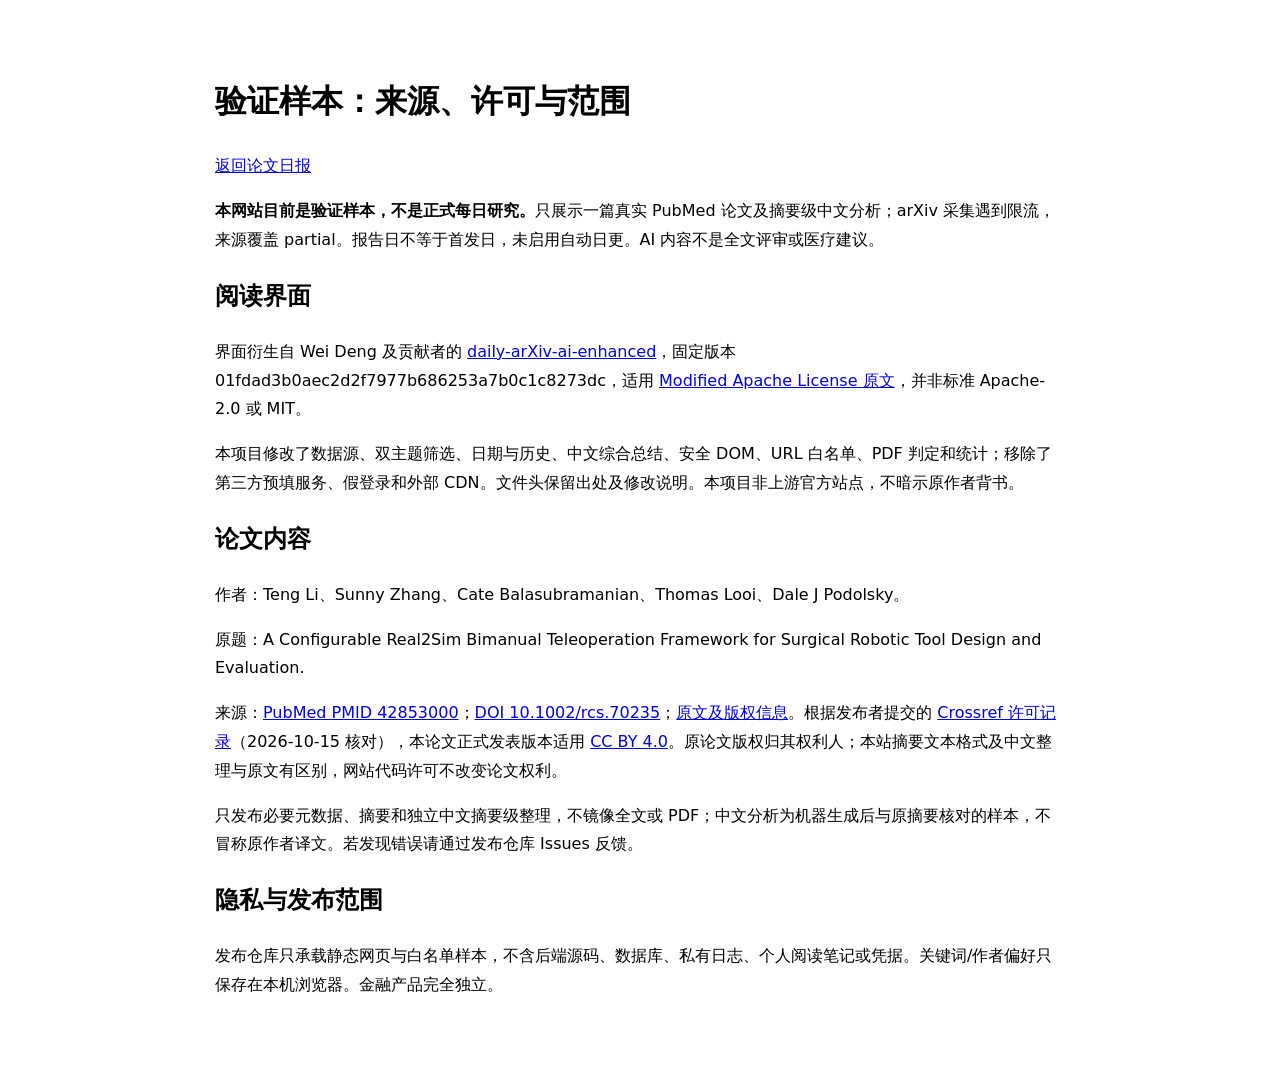
==== NOTICE.html @ 22c098d5 "Publish clearly labeled literature validation sample" ====
<!doctype html>
<html lang="zh-CN"><head><meta charset="utf-8"><meta name="viewport" content="width=device-width,initial-scale=1"><title>来源与许可 — ResearcherPapers</title><link rel="stylesheet" href="css/pd-adapt.css"></head>
<body><main style="max-width:850px;margin:32px auto;padding:20px;font-family:system-ui,sans-serif;line-height:1.8">
<h1>验证样本：来源、许可与范围</h1>
<p><a href="index.html">返回论文日报</a></p>
<p><strong>本网站目前是验证样本，不是正式每日研究。</strong>只展示一篇真实 PubMed 论文及摘要级中文分析；arXiv 采集遇到限流，来源覆盖 partial。报告日不等于首发日，未启用自动日更。AI 内容不是全文评审或医疗建议。</p>
<h2>阅读界面</h2>
<p>界面衍生自 Wei Deng 及贡献者的 <a href="https://github.com/dw-dengwei/daily-arXiv-ai-enhanced" rel="noopener noreferrer" target="_blank">daily-arXiv-ai-enhanced</a>，固定版本 01fdad3b0aec2d2f7977b686253a7b0c1c8273dc，适用 <a href="docs/licenses/daily-arxiv-LICENSE">Modified Apache License 原文</a>，并非标准 Apache-2.0 或 MIT。</p>
<p>本项目修改了数据源、双主题筛选、日期与历史、中文综合总结、安全 DOM、URL 白名单、PDF 判定和统计；移除了第三方预填服务、假登录和外部 CDN。文件头保留出处及修改说明。本项目非上游官方站点，不暗示原作者背书。</p>
<h2>论文内容</h2>
<p>作者：Teng Li、Sunny Zhang、Cate Balasubramanian、Thomas Looi、Dale J Podolsky。</p>
<p>原题：A Configurable Real2Sim Bimanual Teleoperation Framework for Surgical Robotic Tool Design and Evaluation.</p>
<p>来源：<a href="https://pubmed.ncbi.nlm.nih.gov/42853000/" rel="noopener noreferrer" target="_blank">PubMed PMID 42853000</a>；<a href="https://doi.org/10.1002/rcs.70235" rel="noopener noreferrer" target="_blank">DOI 10.1002/rcs.70235</a>；<a href="https://pmc.ncbi.nlm.nih.gov/articles/PMC13651707/" rel="noopener noreferrer" target="_blank">原文及版权信息</a>。根据发布者提交的 <a href="https://api.crossref.org/works/10.1002/rcs.70235" rel="noopener noreferrer" target="_blank">Crossref 许可记录</a>（2026-10-15 核对），本论文正式发表版本适用 <a href="https://creativecommons.org/licenses/by/4.0/" rel="noopener noreferrer" target="_blank">CC BY 4.0</a>。原论文版权归其权利人；本站摘要文本格式及中文整理与原文有区别，网站代码许可不改变论文权利。</p>
<p>只发布必要元数据、摘要和独立中文摘要级整理，不镜像全文或 PDF；中文分析为机器生成后与原摘要核对的样本，不冒称原作者译文。若发现错误请通过发布仓库 Issues 反馈。</p>
<h2>隐私与发布范围</h2>
<p>发布仓库只承载静态网页与白名单样本，不含后端源码、数据库、私有日志、个人阅读笔记或凭据。关键词/作者偏好只保存在本机浏览器。金融产品完全独立。</p>
</main></body></html>
---- css/pd-adapt.css ----
/*
 * ResearcherPapers 适配样式：主题标签、日期精度、日报面板、原生日期选择、安全提示。
 *
 * 来源与变更声明 / Provenance notice:
 *   新建文件，不含上游代码。上游 daily-arXiv-ai-enhanced
 *   （main 01fdad3b0aec2d2f7977b686253a7b0c1c8273dc，Modified Apache License，
 *   参考 .upstream/daily-arxiv/css，许可证副本见 docs/licenses/daily-arxiv-LICENSE）
 *   的 styles.css / settings.css / statistic.css 继续承担原有版式；
 *   本文件只补充本项目新增元素的样式（主题标签、日期精度、日报面板、
 *   原生日期输入、安全提示、runtime 错误条），不改动上游既有类名语义。
 *   引用的上游视觉变量（--primary-color 等）来自 styles.css。
 */

/* ---------- 首发验证样本（非正式每日研究） ---------- */
.validation-banner {
    margin: 16px 24px 0;
    padding: 16px 20px;
    border: 2px solid #d97706;
    border-radius: 10px;
    background: #fff7ed;
    color: #78350f;
    line-height: 1.7;
    overflow-wrap: anywhere;
}
.validation-banner strong { font-size: 1.05rem; }
.validation-banner p { margin: 6px 0; }
.validation-banner a { color: #92400e; text-decoration: underline; }
@media (max-width: 420px) {
    .validation-banner { margin: 12px 10px 0; padding: 12px; }
}

/* ---------- 安全提示 ---------- */
.safety-notice {
    max-width: var(--max-width, 1400px);
    margin: 12px auto 0;
    padding: 0 20px;
}

.notice-item {
    background: rgba(59, 130, 246, 0.08);
    border: 1px solid rgba(59, 130, 246, 0.35);
    border-radius: var(--radius-sm, 6px);
    padding: 8px 12px;
    margin-bottom: 8px;
    font-size: 0.86rem;
    color: var(--text-secondary, #4b5563);
}

.notice-item summary {
    cursor: pointer;
    font-weight: 600;
    color: var(--text-primary, #111827);
}

.notice-item p {
    margin: 8px 0 0;
    line-height: 1.6;
}

.runtime-error {
    position: fixed;
    bottom: 10px;
    left: 10px;
    max-width: 80%;
    background: rgba(255, 0, 0, 0.85);
    color: #fff;
    padding: 10px 14px;
    border-radius: 6px;
    z-index: 10000;
    font-size: 0.85rem;
}

.noscript-notice {
    max-width: 1400px;
    margin: 12px auto;
    padding: 10px 20px;
    color: #b45309;
}

/* ---------- 主题标签与来源标签 ---------- */
.paper-card-tag-row {
    display: flex;
    flex-wrap: wrap;
    gap: 6px;
    margin: 6px 0;
}

.topic-tag {
    display: inline-flex;
    align-items: center;
    padding: 1px 8px;
    border-radius: 10px;
    font-size: 0.72rem;
    border: 1px solid transparent;
    white-space: nowrap;
}

.topic-embodied {
    background: rgba(16, 185, 129, 0.12);
    border-color: rgba(16, 185, 129, 0.45);
    color: #047857;
}

.topic-surgical {
    background: rgba(139, 92, 246, 0.12);
    border-color: rgba(139, 92, 246, 0.45);
    color: #6d28d9;
}

.topic-unknown {
    background: rgba(107, 114, 128, 0.12);
    border-color: rgba(107, 114, 128, 0.4);
    color: #4b5563;
}

.topic-both-hint {
    background: rgba(2, 132, 199, 0.12);
    border-color: rgba(2, 132, 199, 0.45);
    color: #0369a1;
}

.source-tag {
    display: inline-flex;
    align-items: center;
    padding: 1px 8px;
    border-radius: 10px;
    font-size: 0.72rem;
    background: rgba(31, 41, 55, 0.08);
    border: 1px solid rgba(31, 41, 55, 0.25);
    color: #1f2937;
}

.topic-group-heading {
    display: flex;
    align-items: center;
    gap: 8px;
    width: 100%;
    margin: 18px 0 6px;
    padding-bottom: 6px;
    border-bottom: 1px solid var(--border-color, #e5e7eb);
    font-weight: 700;
    font-size: 1.05rem;
}

.topic-group-title {
    color: var(--text-primary, #111827);
}

/* ---------- 日期精度 ---------- */
.date-precision,
.date-extra,
.date-unknown,
.authors-unknown {
    font-size: 0.72rem;
    color: var(--text-secondary, #6b7280);
    margin-left: 4px;
}

.date-discovered {
    border-bottom: 1px dotted currentColor;
    cursor: help;
}

/* ---------- 卡片补充 ---------- */
.paper-card-ai-note {
    font-size: 0.72rem;
    color: var(--text-secondary, #6b7280);
    margin: 4px 0 0;
    font-style: italic;
}

.author-count-hint {
    font-size: 0.72rem;
    color: var(--text-secondary, #6b7280);
    margin-left: 4px;
}

/* ---------- 模态框补充 ---------- */
.paper-meta {
    margin-bottom: 12px;
}

.paper-meta-row {
    margin: 4px 0;
    line-height: 1.6;
}

.paper-meta-row strong {
    color: var(--text-primary, #111827);
}

.modal-topics {
    display: inline-flex;
    gap: 6px;
    flex-wrap: wrap;
}

.paper-ai-section {
    margin: 14px 0;
    padding: 12px;
    border: 1px dashed rgba(180, 83, 9, 0.5);
    border-radius: var(--radius-sm, 6px);
    background: rgba(245, 158, 11, 0.06);
}

.paper-ai-title {
    margin: 0 0 4px;
    font-size: 1rem;
    color: #b45309;
}

.paper-ai-basis {
    margin: 0 0 10px;
    font-size: 0.78rem;
    color: #92400e;
}

.paper-ai-missing {
    margin: 0;
    color: var(--text-secondary, #6b7280);
}

.paper-abstract-section {
    margin: 14px 0;
}

.pdf-unavailable {
    color: var(--text-secondary, #6b7280);
    font-size: 0.85rem;
    padding: 8px 0;
}

.paper-index-badge {
    display: inline-block;
    min-width: 24px;
    margin-right: 8px;
    padding: 0 6px;
    border-radius: 10px;
    background: var(--primary-color, #a42c25);
    color: #fff;
    font-size: 0.8rem;
    text-align: center;
}

.digest-cited-badge {
    display: inline-block;
    padding: 1px 8px;
    border-radius: 10px;
    background: rgba(2, 132, 199, 0.12);
    border: 1px solid rgba(2, 132, 199, 0.45);
    color: #0369a1;
    font-size: 0.72rem;
}

.copy-link-label {
    font-size: 0.78rem;
}

.copy-toast {
    position: fixed;
    right: 20px;
    bottom: 20px;
    background: #111827;
    color: #fff;
    padding: 10px 16px;
    border-radius: 6px;
    z-index: 1000;
    font-size: 0.85rem;
}

/* ---------- 日报面板 ---------- */
.digest-panel {
    max-width: var(--max-width, 1400px);
    margin: 16px auto 8px;
    padding: 16px 20px;
    border: 1px solid var(--border-color, #e5e7eb);
    border-radius: var(--radius-md, 8px);
    background: var(--bg-secondary, #fafafa);
}

.digest-heading {
    margin: 0 0 10px;
    font-size: 1.1rem;
}

.digest-status-row,
.digest-coverage-row {
    display: flex;
    flex-wrap: wrap;
    gap: 12px;
    margin-bottom: 8px;
    font-size: 0.82rem;
    color: var(--text-secondary, #4b5563);
}

.digest-status,
.coverage-status {
    font-weight: 600;
}

.digest-status-partial,
.coverage-partial,
.digest-gap,
.range-day-gap {
    color: #b45309;
}

.coverage-complete,
.digest-status-completed {
    color: #047857;
}

.coverage-source {
    padding: 0 8px;
    border-left: 1px solid var(--border-color, #e5e7eb);
}

.digest-notice,
.digest-note,
.coverage-scope-note,
.digest-unreferenced,
.range-total {
    font-size: 0.82rem;
    color: var(--text-secondary, #4b5563);
    margin: 6px 0;
}

.digest-gap-list {
    margin: 6px 0 10px;
    padding-left: 20px;
    font-size: 0.82rem;
    color: var(--text-secondary, #4b5563);
}

.digest-section {
    margin: 12px 0;
    padding: 10px 12px;
    background: var(--bg-primary, #fff);
    border: 1px solid var(--border-color, #e5e7eb);
    border-radius: var(--radius-sm, 6px);
}

.digest-section-heading {
    display: flex;
    align-items: center;
    gap: 8px;
    margin: 0 0 6px;
    font-size: 0.95rem;
}

.digest-text {
    margin: 0 0 8px;
    line-height: 1.7;
    white-space: pre-wrap;
}

.digest-cites {
    display: flex;
    flex-wrap: wrap;
    align-items: center;
    gap: 6px;
    font-size: 0.75rem;
}

.cite-chip {
    border: 1px solid rgba(2, 132, 199, 0.45);
    background: rgba(2, 132, 199, 0.1);
    color: #0369a1;
    border-radius: 10px;
    padding: 1px 8px;
    cursor: pointer;
    font-size: 0.72rem;
}

.cite-missing {
    border-color: rgba(180, 83, 9, 0.6);
    background: rgba(180, 83, 9, 0.12);
    color: #b45309;
}

.range-day-list {
    list-style: none;
    padding: 0;
    margin: 0;
    font-size: 0.82rem;
}

.range-day-item {
    display: flex;
    flex-wrap: wrap;
    gap: 12px;
    padding: 6px 4px;
    border-bottom: 1px dashed var(--border-color, #e5e7eb);
    cursor: pointer;
}

.range-day-date {
    font-weight: 600;
}

/* ---------- 原生日期选择（替代 flatpickr CDN） ---------- */
/*
 * 上游遗留规则 `.flatpickr-container input { display: none }`（styles.css:989）
 * 会隐藏容器内所有 input。上游隐藏的是 flatpickr 的隐藏输入框，本项目改用原生
 * date input 后，单日与区间输入都落在同一容器里，因此必须显式恢复显示，
 * 否则 toggle 到区间模式后 #dateRangeStart/#dateRangeEnd 仍不可见（真实浏览器已复现）。
 */
.flatpickr-container input.native-date-input,
.flatpickr-container #datepicker input {
    display: block;
}

.native-datepicker {
    display: flex;
    flex-direction: column;
    gap: 10px;
    align-items: center;
}

.native-date-input {
    width: 100%;
    max-width: 260px;
    padding: 8px 10px;
    border: 1px solid var(--border-color, #d1d5db);
    border-radius: var(--radius-sm, 6px);
    font-size: 0.9rem;
    background: var(--bg-primary, #fff);
    color: var(--text-primary, #111827);
}

.native-range-inputs {
    display: flex;
    flex-wrap: wrap;
    gap: 8px;
    justify-content: center;
}

.native-range-inputs .native-date-input {
    display: block;
}

.date-empty {
    color: var(--text-secondary, #6b7280);
    font-size: 0.85rem;
}

/* ---------- 统计页补充（零依赖 SVG） ---------- */
.stat-chart-wrapper {
    width: 100%;
    overflow-x: auto;
}

.stat-svg {
    width: 100%;
    height: auto;
    min-width: 480px;
}

.stat-svg .axis-line {
    stroke: #9ca3af;
    stroke-width: 1;
}

.stat-svg .axis-label {
    fill: #6b7280;
    font-size: 11px;
}

.stat-svg .series-line {
    fill: none;
    stroke-width: 2;
}

.cloud-word {
    cursor: pointer;
}

.cloud-word text {
    fill: #374151;
}

/* ---------- 页脚归属说明 ---------- */
.footer-attribution,
.footer-notes {
    font-size: 0.78rem;
    color: var(--text-secondary, #6b7280);
    margin: 4px 0 0;
}

.footer-attribution a {
    color: var(--primary-color, #a42c25);
}

/* ---------- 加载状态（上游类名，确保无 CDN 时仍可见） ---------- */
.loading-container {
    display: flex;
    flex-direction: column;
    align-items: center;
    justify-content: center;
    gap: 10px;
    padding: 40px 20px;
    color: var(--text-secondary, #6b7280);
}

.loading-spinner {
    width: 32px;
    height: 32px;
    border: 3px solid rgba(0, 0, 0, 0.12);
    border-top-color: var(--primary-color, #a42c25);
    border-radius: 50%;
    animation: pd-spin 0.9s linear infinite;
}

@keyframes pd-spin {
    to { transform: rotate(360deg); }
}

/* ---------- 统计页补充 ---------- */
.stat-gap-note {
    font-size: 0.8rem;
    color: #b45309;
    margin: 6px 0;
}

.paper-count-list {
    margin: 8px 0;
    padding-left: 20px;
    font-size: 0.82rem;
    color: var(--text-secondary, #4b5563);
}

.paper-count-list li {
    cursor: pointer;
}

.paper-count-list li:hover {
    color: var(--primary-color, #a42c25);
}


/* ---------- research_scope 与同日修订 ---------- */
.scope-panel {
    margin: 10px 0;
    padding: 10px 12px;
    border: 1px dashed var(--border-color, #d1d5db);
    border-radius: var(--radius-sm, 6px);
    background: rgba(15, 118, 110, 0.05);
}

.scope-title {
    margin: 0 0 6px;
    font-size: 0.92rem;
    color: #0f766e;
}

.scope-facts {
    display: flex;
    flex-wrap: wrap;
    gap: 12px;
    font-size: 0.8rem;
    color: var(--text-secondary, #4b5563);
}

.scope-fact {
    white-space: nowrap;
}

.scope-missing,
.scope-hint {
    margin: 4px 0 0;
    font-size: 0.8rem;
    color: #b45309;
}

.revision-row {
    font-size: 0.8rem;
    color: var(--text-secondary, #4b5563);
    margin: 6px 0;
}

.revision-label {
    font-weight: 600;
}

.revision-note {
    color: var(--text-secondary, #6b7280);
}

/* 未知分类标签（categories 缺失时显示未知，不伪造来源分类） */
.category-tag-unknown,
.category-unknown {
    background: rgba(107, 114, 128, 0.12);
    border: 1px dashed rgba(107, 114, 128, 0.5);
    color: #4b5563;
    font-size: 0.72rem;
    padding: 1px 8px;
    border-radius: 10px;
    display: inline-block;
}

/* ---------- 进入方式标签（补录候选 / 检索窗匹配） ---------- */
.discovery-tag {
    display: inline-flex;
    align-items: center;
    padding: 1px 8px;
    border-radius: 10px;
    font-size: 0.72rem;
    white-space: nowrap;
    cursor: help;
}

.discovery-backfill {
    background: rgba(217, 119, 6, 0.14);
    border: 1px dashed rgba(217, 119, 6, 0.65);
    color: #b45309;
    font-weight: 600;
}

.discovery-window_match {
    background: rgba(107, 114, 128, 0.1);
    border: 1px solid rgba(107, 114, 128, 0.35);
    color: #4b5563;
}

.discovery-hint {
    font-size: 0.78rem;
    color: var(--text-secondary, #6b7280);
}

/* ==================================================================
 * 窄屏（手机）适配：只做必要响应式，桌面布局不变。
 * 目标：390px / 320px 视口下 body 不出现横向溢出（scrollWidth <= 视口宽），
 *       页头品牌与控件分两行或收缩，日期不折行，主题导航仍可横向滚动使用。
 * ================================================================== */
html,
body {
    max-width: 100%;
}

/* 兜底：任何未预料的超宽装饰元素都不再顶出横向滚动条。
   使用 clip（不是 hidden），因此不创建滚动容器、不影响 sticky 页头。 */
html {
    overflow-x: clip;
}

/* 长串（时间戳、DOI、URL、连续英文标题）必须能在窄屏换行，否则会顶宽容器 */
.digest-generated,
.coverage-source,
.paper-meta-row,
.paper-card-title,
.paper-card-summary,
.original-abstract,
.digest-text,
.scope-fact,
.revision-row {
    overflow-wrap: anywhere;
    word-break: break-word;
}

@media (max-width: 768px) {
    /* 页头：品牌一行、控件一行，取消固定居中定位，消除互相挤占 */
    .header-content {
        flex-wrap: wrap;
        row-gap: 8px;
        align-items: center;
    }

    .header-center {
        order: 1;
        flex: 1 1 100%;
        min-width: 0;
        margin-bottom: 0;
    }

    .header-controls {
        order: 2;
        flex: 1 1 100%;
        min-width: 0;
        justify-content: flex-end;
        gap: 12px;
    }

    .site-logo {
        max-width: 100%;
        min-width: 0;
    }

    .logo-image {
        height: 30px;
        flex-shrink: 0;
    }

    .site-title {
        font-size: 15px;
        line-height: 1.3;
        min-width: 0;
        overflow: hidden;
        text-overflow: ellipsis;
        white-space: nowrap;
    }

    /* 日期与图标不得折行，也不得撑破容器 */
    .date-display {
        white-space: nowrap;
        min-width: 0;
    }

    .date-display #currentDate {
        overflow: hidden;
        text-overflow: ellipsis;
        max-width: 40vw;
    }

    .date-selector {
        min-width: 0;
    }

    /* 主题/筛选导航：整行占满并保持可横向滚动（第三项可滚到） */
    .category-label-container,
    .filter-label-container {
        max-width: 100%;
        padding-left: 12px;
        padding-right: 12px;
        min-width: 0;
    }

    .category-nav-label,
    .filter-nav-label {
        min-width: auto;
        flex-shrink: 0;
        font-size: 12px;
        margin-right: 6px;
    }

    .category-scroll,
    .filter-scroll {
        min-width: 0;
        overflow-x: auto;
        -webkit-overflow-scrolling: touch;
        scrollbar-width: thin;
    }
}

@media (max-width: 420px) {
    /*
     * 320px 视口的真实缺陷：.paper-container 是
     * grid-template-columns: repeat(auto-fill, minmax(350px, 1fr))（styles.css:599），
     * 350px 的最小列宽无法被容器压缩，卡片被强制 350px 宽 → scrollWidth 360。
     * 用 minmax(0, 1fr) + 子项 min-width:0 让列宽随容器收缩，而不是靠 overflow 裁剪掩盖。
     */
    .paper-container {
        grid-template-columns: minmax(0, 1fr);
        gap: 16px;
    }

    .paper-container > * {
        min-width: 0;
    }

    .paper-card {
        min-width: 0;
        padding: 12px 14px;
    }

    .paper-card-title,
    .paper-card-authors,
    .paper-card-summary,
    .category-tag,
    .topic-tag,
    .source-tag,
    .discovery-tag {
        min-width: 0;
        max-width: 100%;
    }

    .category-tag,
    .topic-tag,
    .source-tag,
    .discovery-tag {
        white-space: normal;
    }

    .header-content {
        padding: 10px 12px;
    }

    .header-controls {
        gap: 8px;
    }

    .icon-button {
        width: 36px;
        height: 36px;
    }

    .logo-image {
        height: 26px;
    }

    .site-title {
        font-size: 14px;
    }

    .date-display #currentDate {
        max-width: 34vw;
        font-size: 13px;
    }

    .category-nav-label,
    .filter-nav-label {
        font-size: 11px;
    }

    .safety-notice,
    .digest-panel {
        padding-left: 12px;
        padding-right: 12px;
    }

    .notice-item {
        padding: 8px 10px;
    }

    .scope-facts {
        gap: 8px;
    }

    .scope-fact {
        white-space: normal;
    }

    .native-date-input {
        max-width: 100%;
    }

    .digest-status-row,
    .digest-coverage-row {
        gap: 8px;
    }
}

/* 窄屏下统计图保持可横向滚动，不把页面顶宽 */
@media (max-width: 768px) {
    .stat-chart-wrapper {
        max-width: 100%;
        overflow-x: auto;
        -webkit-overflow-scrolling: touch;
    }
}

/* 缺口两个维度的标题与条目样式 */
.digest-gap-heading {
    margin: 10px 0 4px;
    font-size: 0.86rem;
    color: var(--text-primary, #111827);
}

.gap-item.gap-source,
.gap-item.gap-data {
    color: #b45309;
}

/* 区间视图：缺失日期缺口（显式列出，不补 0） */
.range-missing {
    margin: 10px 0;
    padding: 10px 12px;
    border: 1px dashed rgba(217, 119, 6, 0.55);
    border-radius: var(--radius-sm, 6px);
    background: rgba(245, 158, 11, 0.06);
}

.range-missing-title {
    margin: 0 0 6px;
    font-size: 0.84rem;
    color: #b45309;
    font-weight: 600;
}

.range-missing-list {
    margin: 0;
    padding-left: 20px;
    font-size: 0.82rem;
    color: #b45309;
}

.range-missing-none {
    font-size: 0.82rem;
    color: #047857;
    margin: 8px 0 0;
}
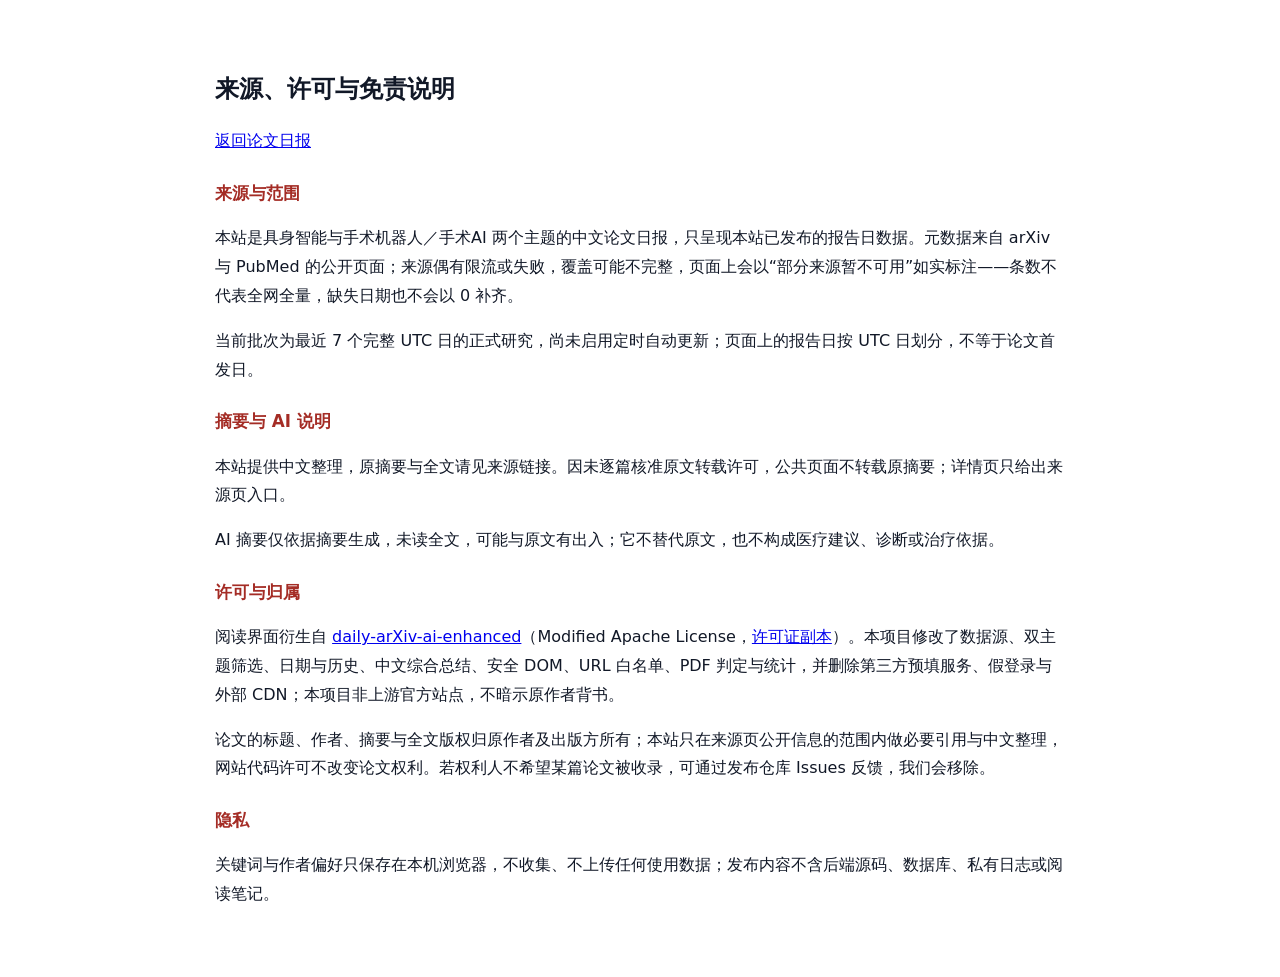
==== commit 8cba7109: "Publish seven-day literature research and simplify reading interface" ====
--- a/NOTICE.html
+++ b/NOTICE.html
@@ -1,17 +1,42 @@
 <!doctype html>
-<html lang="zh-CN"><head><meta charset="utf-8"><meta name="viewport" content="width=device-width,initial-scale=1"><title>来源与许可 — ResearcherPapers</title><link rel="stylesheet" href="css/pd-adapt.css"></head>
-<body><main style="max-width:850px;margin:32px auto;padding:20px;font-family:system-ui,sans-serif;line-height:1.8">
-<h1>验证样本：来源、许可与范围</h1>
+<!--
+  ResearcherPapers 来源、许可与免责说明页（新建文件，不含上游代码）。
+
+  来源与变更声明 / Provenance notice:
+    阅读界面衍生自 Wei Deng 及贡献者的 daily-arXiv-ai-enhanced
+    （main 01fdad3b0aec2d2f7977b686253a7b0c1c8273dc，Modified Apache License；
+     许可证副本见 docs/licenses/daily-arxiv-LICENSE）；上游版权归其原作者，
+    本项目不重新许可、不改标 MIT。
+    2026-10 精简：不再声明“1 篇验证样本”，改为正式多日报告的来源/许可/摘要依据
+    与无临床建议说明；不假称全网全量，也不假称已启用自动日更。
+-->
+<html lang="zh-CN">
+<head>
+<meta charset="utf-8">
+<meta name="viewport" content="width=device-width,initial-scale=1">
+<title>来源、许可与免责说明 — ResearcherPapers</title>
+<link rel="icon" type="image/png" href="assets/logo2-removebg-preview.png">
+<link rel="stylesheet" href="css/pd-adapt.css">
+</head>
+<body>
+<main class="notice-page">
+<h1>来源、许可与免责说明</h1>
 <p><a href="index.html">返回论文日报</a></p>
-<p><strong>本网站目前是验证样本，不是正式每日研究。</strong>只展示一篇真实 PubMed 论文及摘要级中文分析；arXiv 采集遇到限流，来源覆盖 partial。报告日不等于首发日，未启用自动日更。AI 内容不是全文评审或医疗建议。</p>
-<h2>阅读界面</h2>
-<p>界面衍生自 Wei Deng 及贡献者的 <a href="https://github.com/dw-dengwei/daily-arXiv-ai-enhanced" rel="noopener noreferrer" target="_blank">daily-arXiv-ai-enhanced</a>，固定版本 01fdad3b0aec2d2f7977b686253a7b0c1c8273dc，适用 <a href="docs/licenses/daily-arxiv-LICENSE">Modified Apache License 原文</a>，并非标准 Apache-2.0 或 MIT。</p>
-<p>本项目修改了数据源、双主题筛选、日期与历史、中文综合总结、安全 DOM、URL 白名单、PDF 判定和统计；移除了第三方预填服务、假登录和外部 CDN。文件头保留出处及修改说明。本项目非上游官方站点，不暗示原作者背书。</p>
-<h2>论文内容</h2>
-<p>作者：Teng Li、Sunny Zhang、Cate Balasubramanian、Thomas Looi、Dale J Podolsky。</p>
-<p>原题：A Configurable Real2Sim Bimanual Teleoperation Framework for Surgical Robotic Tool Design and Evaluation.</p>
-<p>来源：<a href="https://pubmed.ncbi.nlm.nih.gov/42853000/" rel="noopener noreferrer" target="_blank">PubMed PMID 42853000</a>；<a href="https://doi.org/10.1002/rcs.70235" rel="noopener noreferrer" target="_blank">DOI 10.1002/rcs.70235</a>；<a href="https://pmc.ncbi.nlm.nih.gov/articles/PMC13651707/" rel="noopener noreferrer" target="_blank">原文及版权信息</a>。根据发布者提交的 <a href="https://api.crossref.org/works/10.1002/rcs.70235" rel="noopener noreferrer" target="_blank">Crossref 许可记录</a>（2026-10-15 核对），本论文正式发表版本适用 <a href="https://creativecommons.org/licenses/by/4.0/" rel="noopener noreferrer" target="_blank">CC BY 4.0</a>。原论文版权归其权利人；本站摘要文本格式及中文整理与原文有区别，网站代码许可不改变论文权利。</p>
-<p>只发布必要元数据、摘要和独立中文摘要级整理，不镜像全文或 PDF；中文分析为机器生成后与原摘要核对的样本，不冒称原作者译文。若发现错误请通过发布仓库 Issues 反馈。</p>
-<h2>隐私与发布范围</h2>
-<p>发布仓库只承载静态网页与白名单样本，不含后端源码、数据库、私有日志、个人阅读笔记或凭据。关键词/作者偏好只保存在本机浏览器。金融产品完全独立。</p>
-</main></body></html>
+
+<h2>来源与范围</h2>
+<p>本站是具身智能与手术机器人／手术AI 两个主题的中文论文日报，只呈现本站已发布的报告日数据。元数据来自 arXiv 与 PubMed 的公开页面；来源偶有限流或失败，覆盖可能不完整，页面上会以“部分来源暂不可用”如实标注——条数不代表全网全量，缺失日期也不会以 0 补齐。</p>
+<p>当前批次为最近 7 个完整 UTC 日的正式研究，尚未启用定时自动更新；页面上的报告日按 UTC 日划分，不等于论文首发日。</p>
+
+<h2>摘要与 AI 说明</h2>
+<p>本站提供中文整理，原摘要与全文请见来源链接。因未逐篇核准原文转载许可，公共页面不转载原摘要；详情页只给出来源页入口。</p>
+<p>AI 摘要仅依据摘要生成，未读全文，可能与原文有出入；它不替代原文，也不构成医疗建议、诊断或治疗依据。</p>
+
+<h2>许可与归属</h2>
+<p>阅读界面衍生自 <a href="https://github.com/dw-dengwei/daily-arXiv-ai-enhanced" rel="noopener noreferrer" target="_blank">daily-arXiv-ai-enhanced</a>（Modified Apache License，<a href="docs/licenses/daily-arxiv-LICENSE">许可证副本</a>）。本项目修改了数据源、双主题筛选、日期与历史、中文综合总结、安全 DOM、URL 白名单、PDF 判定与统计，并删除第三方预填服务、假登录与外部 CDN；本项目非上游官方站点，不暗示原作者背书。</p>
+<p>论文的标题、作者、摘要与全文版权归原作者及出版方所有；本站只在来源页公开信息的范围内做必要引用与中文整理，网站代码许可不改变论文权利。若权利人不希望某篇论文被收录，可通过发布仓库 Issues 反馈，我们会移除。</p>
+
+<h2>隐私</h2>
+<p>关键词与作者偏好只保存在本机浏览器，不收集、不上传任何使用数据；发布内容不含后端源码、数据库、私有日志或阅读笔记。</p>
+</main>
+</body>
+</html>
--- a/css/pd-adapt.css
+++ b/css/pd-adapt.css
@@ -1,60 +1,48 @@
 /*
- * ResearcherPapers 适配样式：主题标签、日期精度、日报面板、原生日期选择、安全提示。
+ * ResearcherPapers 适配样式：主题标签、日期精度、当日总结、原生日期选择、关于页。
  *
  * 来源与变更声明 / Provenance notice:
  *   新建文件，不含上游代码。上游 daily-arXiv-ai-enhanced
  *   （main 01fdad3b0aec2d2f7977b686253a7b0c1c8273dc，Modified Apache License，
  *   参考 .upstream/daily-arxiv/css，许可证副本见 docs/licenses/daily-arxiv-LICENSE）
  *   的 styles.css / settings.css / statistic.css 继续承担原有版式；
- *   本文件只补充本项目新增元素的样式（主题标签、日期精度、日报面板、
- *   原生日期输入、安全提示、runtime 错误条），不改动上游既有类名语义。
+ *   本文件只补充本项目新增元素的样式（主题标签、日期精度、当日总结面板、
+ *   原生日期输入、关于页、runtime 错误条），不改动上游既有类名语义。
  *   引用的上游视觉变量（--primary-color 等）来自 styles.css。
+ *   2026-10 精简：删除验证 banner、安全横幅、research_scope 与流程计数相关样式。
  */
 
-/* ---------- 首发验证样本（非正式每日研究） ---------- */
-.validation-banner {
-    margin: 16px 24px 0;
-    padding: 16px 20px;
-    border: 2px solid #d97706;
-    border-radius: 10px;
-    background: #fff7ed;
-    color: #78350f;
-    line-height: 1.7;
-    overflow-wrap: anywhere;
-}
-.validation-banner strong { font-size: 1.05rem; }
-.validation-banner p { margin: 6px 0; }
-.validation-banner a { color: #92400e; text-decoration: underline; }
-@media (max-width: 420px) {
-    .validation-banner { margin: 12px 10px 0; padding: 12px; }
-}
-
-/* ---------- 安全提示 ---------- */
-.safety-notice {
-    max-width: var(--max-width, 1400px);
-    margin: 12px auto 0;
-    padding: 0 20px;
-}
-
-.notice-item {
-    background: rgba(59, 130, 246, 0.08);
-    border: 1px solid rgba(59, 130, 246, 0.35);
-    border-radius: var(--radius-sm, 6px);
-    padding: 8px 12px;
-    margin-bottom: 8px;
-    font-size: 0.86rem;
+/* ---------- 页头“来源与许可”入口 ---------- */
+.about-link {
+    font-size: 0.85rem;
     color: var(--text-secondary, #4b5563);
-}
-
-.notice-item summary {
-    cursor: pointer;
-    font-weight: 600;
+    text-decoration: none;
+    white-space: nowrap;
+}
+
+.about-link:hover {
+    color: var(--primary-color, #a42c25);
+    text-decoration: underline;
+}
+
+/* ---------- 来源、许可与免责说明页（NOTICE.html） ---------- */
+.notice-page {
+    max-width: 850px;
+    margin: 32px auto;
+    padding: 20px;
+    font-family: system-ui, -apple-system, 'Segoe UI', sans-serif;
+    line-height: 1.8;
     color: var(--text-primary, #111827);
 }
 
-.notice-item p {
-    margin: 8px 0 0;
-    line-height: 1.6;
+.notice-page h1 {
+    font-size: 1.5rem;
+}
+
+.notice-page h2 {
+    font-size: 1.05rem;
+    margin-top: 22px;
+    color: var(--primary-color, #a42c25);
 }
 
 .runtime-error {
@@ -161,14 +149,6 @@
     cursor: help;
 }
 
-/* ---------- 卡片补充 ---------- */
-.paper-card-ai-note {
-    font-size: 0.72rem;
-    color: var(--text-secondary, #6b7280);
-    margin: 4px 0 0;
-    font-style: italic;
-}
-
 .author-count-hint {
     font-size: 0.72rem;
     color: var(--text-secondary, #6b7280);
@@ -222,6 +202,19 @@
 
 .paper-abstract-section {
     margin: 14px 0;
+}
+
+/* 公开导出不转载原摘要：只给一句提示与来源页按钮 */
+.abstract-link-note {
+    margin: 0 0 6px;
+    font-size: 0.85rem;
+    color: var(--text-secondary, #6b7280);
+}
+
+.abstract-source-link {
+    display: inline-block;
+    font-size: 0.85rem;
+    color: var(--primary-color, #a42c25);
 }
 
 .pdf-unavailable {
@@ -283,8 +276,7 @@
     font-size: 1.1rem;
 }
 
-.digest-status-row,
-.digest-coverage-row {
+.digest-status-row {
     display: flex;
     flex-wrap: wrap;
     gap: 12px;
@@ -293,43 +285,26 @@
     color: var(--text-secondary, #4b5563);
 }
 
-.digest-status,
-.coverage-status {
-    font-weight: 600;
-}
-
-.digest-status-partial,
-.coverage-partial,
-.digest-gap,
 .range-day-gap {
     color: #b45309;
 }
 
-.coverage-complete,
-.digest-status-completed {
-    color: #047857;
-}
-
-.coverage-source {
-    padding: 0 8px;
-    border-left: 1px solid var(--border-color, #e5e7eb);
+/* 来源状态一行（不可用来源按固定来源名显示）与“总结尚不完整” */
+.coverage-brief {
+    margin: 4px 0 8px;
+    font-size: 0.82rem;
+    color: #b45309;
+}
+
+.digest-incomplete {
+    color: #b45309;
 }
 
 .digest-notice,
-.digest-note,
-.coverage-scope-note,
-.digest-unreferenced,
 .range-total {
     font-size: 0.82rem;
     color: var(--text-secondary, #4b5563);
     margin: 6px 0;
-}
-
-.digest-gap-list {
-    margin: 6px 0 10px;
-    padding-left: 20px;
-    font-size: 0.82rem;
-    color: var(--text-secondary, #4b5563);
 }
 
 .digest-section {
@@ -370,12 +345,6 @@
     padding: 1px 8px;
     cursor: pointer;
     font-size: 0.72rem;
-}
-
-.cite-missing {
-    border-color: rgba(180, 83, 9, 0.6);
-    background: rgba(180, 83, 9, 0.12);
-    color: #b45309;
 }
 
 .range-day-list {
@@ -538,40 +507,7 @@
 }
 
 
-/* ---------- research_scope 与同日修订 ---------- */
-.scope-panel {
-    margin: 10px 0;
-    padding: 10px 12px;
-    border: 1px dashed var(--border-color, #d1d5db);
-    border-radius: var(--radius-sm, 6px);
-    background: rgba(15, 118, 110, 0.05);
-}
-
-.scope-title {
-    margin: 0 0 6px;
-    font-size: 0.92rem;
-    color: #0f766e;
-}
-
-.scope-facts {
-    display: flex;
-    flex-wrap: wrap;
-    gap: 12px;
-    font-size: 0.8rem;
-    color: var(--text-secondary, #4b5563);
-}
-
-.scope-fact {
-    white-space: nowrap;
-}
-
-.scope-missing,
-.scope-hint {
-    margin: 4px 0 0;
-    font-size: 0.8rem;
-    color: #b45309;
-}
-
+/* ---------- 同日修订 ---------- */
 .revision-row {
     font-size: 0.8rem;
     color: var(--text-secondary, #4b5563);
@@ -645,13 +581,11 @@
 
 /* 长串（时间戳、DOI、URL、连续英文标题）必须能在窄屏换行，否则会顶宽容器 */
 .digest-generated,
-.coverage-source,
 .paper-meta-row,
 .paper-card-title,
 .paper-card-summary,
 .original-abstract,
 .digest-text,
-.scope-fact,
 .revision-row {
     overflow-wrap: anywhere;
     word-break: break-word;
@@ -811,30 +745,16 @@
         font-size: 11px;
     }
 
-    .safety-notice,
     .digest-panel {
         padding-left: 12px;
         padding-right: 12px;
     }
 
-    .notice-item {
-        padding: 8px 10px;
-    }
-
-    .scope-facts {
-        gap: 8px;
-    }
-
-    .scope-fact {
-        white-space: normal;
-    }
-
     .native-date-input {
         max-width: 100%;
     }
 
-    .digest-status-row,
-    .digest-coverage-row {
+    .digest-status-row {
         gap: 8px;
     }
 }
@@ -846,18 +766,6 @@
         overflow-x: auto;
         -webkit-overflow-scrolling: touch;
     }
-}
-
-/* 缺口两个维度的标题与条目样式 */
-.digest-gap-heading {
-    margin: 10px 0 4px;
-    font-size: 0.86rem;
-    color: var(--text-primary, #111827);
-}
-
-.gap-item.gap-source,
-.gap-item.gap-data {
-    color: #b45309;
 }
 
 /* 区间视图：缺失日期缺口（显式列出，不补 0） */
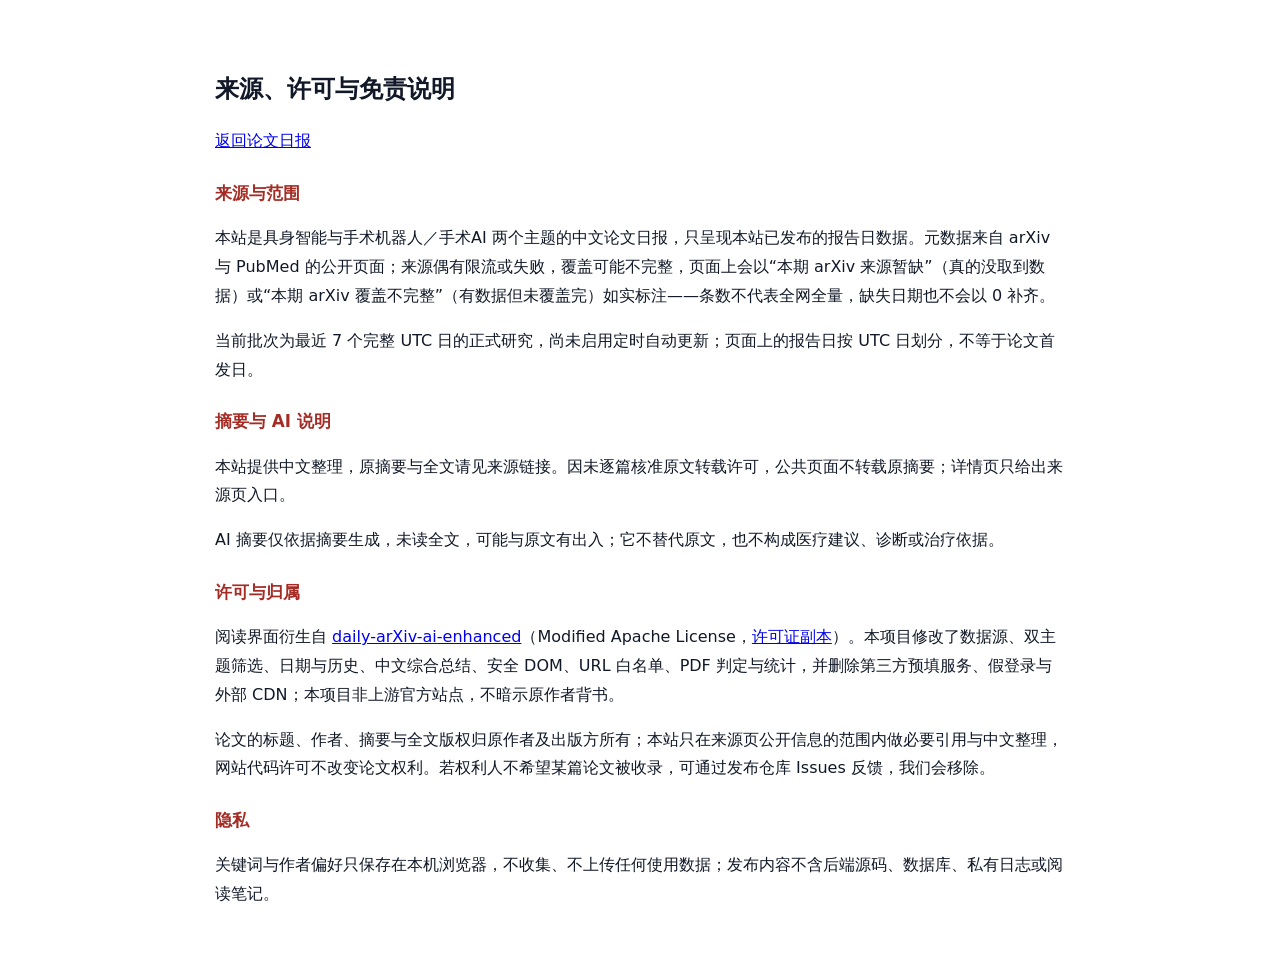
==== commit d27e7c19: "Publish seven-day literature research and simplify reading interface" ====
--- a/NOTICE.html
+++ b/NOTICE.html
@@ -24,7 +24,7 @@
 <p><a href="index.html">返回论文日报</a></p>
 
 <h2>来源与范围</h2>
-<p>本站是具身智能与手术机器人／手术AI 两个主题的中文论文日报，只呈现本站已发布的报告日数据。元数据来自 arXiv 与 PubMed 的公开页面；来源偶有限流或失败，覆盖可能不完整，页面上会以“部分来源暂不可用”如实标注——条数不代表全网全量，缺失日期也不会以 0 补齐。</p>
+<p>本站是具身智能与手术机器人／手术AI 两个主题的中文论文日报，只呈现本站已发布的报告日数据。元数据来自 arXiv 与 PubMed 的公开页面；来源偶有限流或失败，覆盖可能不完整，页面上会以“本期 arXiv 来源暂缺”（真的没取到数据）或“本期 arXiv 覆盖不完整”（有数据但未覆盖完）如实标注——条数不代表全网全量，缺失日期也不会以 0 补齐。</p>
 <p>当前批次为最近 7 个完整 UTC 日的正式研究，尚未启用定时自动更新；页面上的报告日按 UTC 日划分，不等于论文首发日。</p>
 
 <h2>摘要与 AI 说明</h2>
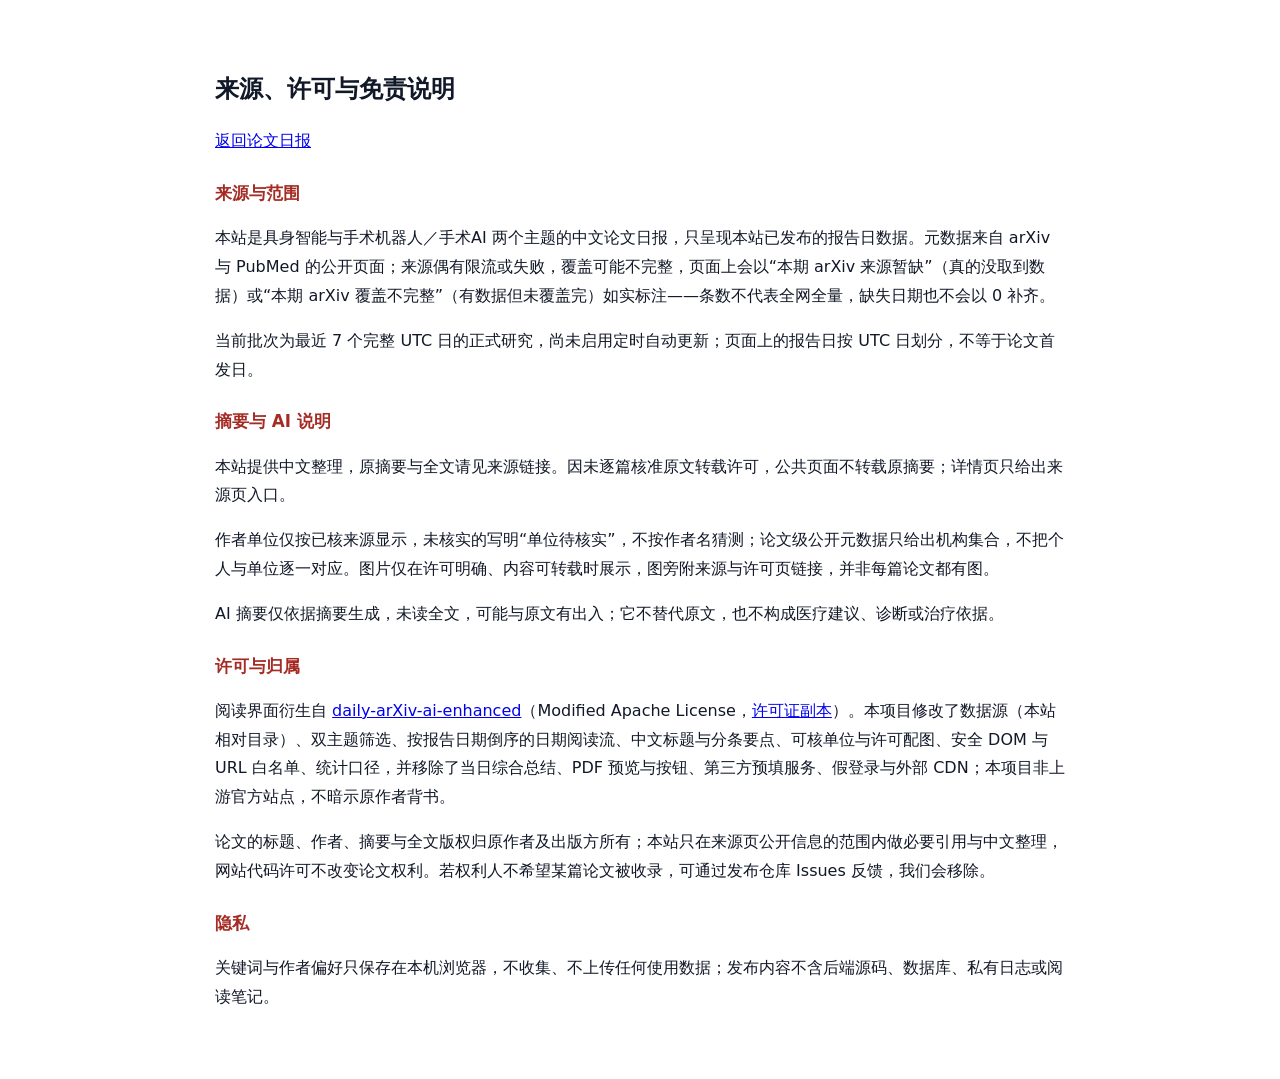
==== commit 90a94246: "Publish seven-day literature research and simplify reading interface" ====
--- a/NOTICE.html
+++ b/NOTICE.html
@@ -9,6 +9,9 @@
     本项目不重新许可、不改标 MIT。
     2026-10 精简：不再声明“1 篇验证样本”，改为正式多日报告的来源/许可/摘要依据
     与无临床建议说明；不假称全网全量，也不假称已启用自动日更。
+    2026-10 阅读改版：摘要说明补充“单位只按已核来源显示、未核不猜；配图仅在有明确
+    许可且内容可转载时展示并附来源与许可，并非每篇都有图”；归属段改为描述当前
+    实际改动（日期阅读流、中文标题/分条要点、可核单位与许可图，移除综合总结与 PDF 预览）。
 -->
 <html lang="zh-CN">
 <head>
@@ -29,10 +32,11 @@
 
 <h2>摘要与 AI 说明</h2>
 <p>本站提供中文整理，原摘要与全文请见来源链接。因未逐篇核准原文转载许可，公共页面不转载原摘要；详情页只给出来源页入口。</p>
+<p>作者单位仅按已核来源显示，未核实的写明“单位待核实”，不按作者名猜测；论文级公开元数据只给出机构集合，不把个人与单位逐一对应。图片仅在许可明确、内容可转载时展示，图旁附来源与许可页链接，并非每篇论文都有图。</p>
 <p>AI 摘要仅依据摘要生成，未读全文，可能与原文有出入；它不替代原文，也不构成医疗建议、诊断或治疗依据。</p>
 
 <h2>许可与归属</h2>
-<p>阅读界面衍生自 <a href="https://github.com/dw-dengwei/daily-arXiv-ai-enhanced" rel="noopener noreferrer" target="_blank">daily-arXiv-ai-enhanced</a>（Modified Apache License，<a href="docs/licenses/daily-arxiv-LICENSE">许可证副本</a>）。本项目修改了数据源、双主题筛选、日期与历史、中文综合总结、安全 DOM、URL 白名单、PDF 判定与统计，并删除第三方预填服务、假登录与外部 CDN；本项目非上游官方站点，不暗示原作者背书。</p>
+<p>阅读界面衍生自 <a href="https://github.com/dw-dengwei/daily-arXiv-ai-enhanced" rel="noopener noreferrer" target="_blank">daily-arXiv-ai-enhanced</a>（Modified Apache License，<a href="docs/licenses/daily-arxiv-LICENSE">许可证副本</a>）。本项目修改了数据源（本站相对目录）、双主题筛选、按报告日期倒序的日期阅读流、中文标题与分条要点、可核单位与许可配图、安全 DOM 与 URL 白名单、统计口径，并移除了当日综合总结、PDF 预览与按钮、第三方预填服务、假登录与外部 CDN；本项目非上游官方站点，不暗示原作者背书。</p>
 <p>论文的标题、作者、摘要与全文版权归原作者及出版方所有；本站只在来源页公开信息的范围内做必要引用与中文整理，网站代码许可不改变论文权利。若权利人不希望某篇论文被收录，可通过发布仓库 Issues 反馈，我们会移除。</p>
 
 <h2>隐私</h2>
--- a/css/pd-adapt.css
+++ b/css/pd-adapt.css
@@ -6,10 +6,18 @@
  *   （main 01fdad3b0aec2d2f7977b686253a7b0c1c8273dc，Modified Apache License，
  *   参考 .upstream/daily-arxiv/css，许可证副本见 docs/licenses/daily-arxiv-LICENSE）
  *   的 styles.css / settings.css / statistic.css 继续承担原有版式；
- *   本文件只补充本项目新增元素的样式（主题标签、日期精度、当日总结面板、
- *   原生日期输入、关于页、runtime 错误条），不改动上游既有类名语义。
+ *   本文件只补充本项目新增元素的样式（主题标签、日期精度、来源状态、
+ *   按日期倒序的连续日报列表、卡片中文大标题/英文副标题、卡片配图、
+ *   详情分条要点与可核单位、原生日期输入、关于页、runtime 错误条），
+ *   不改动上游既有类名语义。
  *   引用的上游视觉变量（--primary-color 等）来自 styles.css。
  *   2026-10 精简：删除验证 banner、安全横幅、research_scope 与流程计数相关样式。
+ *   2026-10 阅读改版：新增 .feed / .feed-day-* / .paper-card-title-zh|en /
+ *   .paper-card-figure-* / .paper-ai-bullets / .modal-affiliations 等样式；
+ *   上游 daily 的卡片色板与网格继续沿用（不重画为别的产品）。
+ *   2026-10 二次精简：论文要点改普通 section 版式（去橙色警告块）、
+ *   卡片改为内容高度（grid align-items: start，行内保留空白但不撑高卡片）、
+ *   配图常高 object-fit: contain（不裁剪）。
  */
 
 /* ---------- 页头“来源与许可”入口 ---------- */
@@ -175,24 +183,25 @@
     flex-wrap: wrap;
 }
 
+/* 论文要点：普通 section 版式（不做橙色警告块，正文只留一条细依据说明） */
 .paper-ai-section {
     margin: 14px 0;
-    padding: 12px;
-    border: 1px dashed rgba(180, 83, 9, 0.5);
+    padding: 12px 14px;
+    border: 1px solid var(--border-color, #e5e7eb);
     border-radius: var(--radius-sm, 6px);
-    background: rgba(245, 158, 11, 0.06);
+    background: var(--bg-secondary, #fafafa);
 }
 
 .paper-ai-title {
-    margin: 0 0 4px;
+    margin: 0 0 2px;
     font-size: 1rem;
-    color: #b45309;
+    color: var(--text-primary, #111827);
 }
 
 .paper-ai-basis {
     margin: 0 0 10px;
-    font-size: 0.78rem;
-    color: #92400e;
+    font-size: 0.75rem;
+    color: var(--text-secondary, #6b7280);
 }
 
 .paper-ai-missing {
@@ -249,6 +258,23 @@
     font-size: 0.78rem;
 }
 
+/*
+ * 复制摘要页链接是文字按钮：上游把模态框底部的 .button.icon-button 固定成 40x40，
+ * 会把 7 个汉字挤成竖排（真实浏览器截图里可见）。这里只对这一个按钮放宽宽度，
+ * 其它图标按钮保持 40x40 不变。
+ */
+.paper-modal-footer .button.icon-button.copy-link-button {
+    width: auto;
+    min-width: 40px;
+    padding: 8px 12px;
+    border-radius: 20px;
+    white-space: nowrap;
+}
+
+.copy-link-label {
+    white-space: nowrap;
+}
+
 .copy-toast {
     position: fixed;
     right: 20px;
@@ -564,6 +590,241 @@
 }
 
 /* ==================================================================
+ * 2026-10 阅读改版：按报告日期倒序的连续日报列表（feed）
+ * ================================================================== */
+
+.feed {
+    width: 100%;
+    max-width: 100%;
+    min-width: 0;
+}
+
+/* 来源状态：同一时刻只允许一行短句 */
+.feed-status {
+    margin: 14px 0 0;
+}
+
+.feed-day {
+    margin-top: 26px;
+    min-width: 0;
+}
+
+.feed-day-heading {
+    display: flex;
+    flex-wrap: wrap;
+    align-items: baseline;
+    gap: 10px;
+    margin: 0;
+    padding-bottom: 8px;
+    border-bottom: 1px solid var(--border-color, #e5e7eb);
+    font-size: 1.12rem;
+    line-height: 1.4;
+}
+
+.feed-day-date {
+    font-weight: 700;
+    color: var(--text-primary, #111827);
+    white-space: nowrap;
+}
+
+.feed-day-count {
+    font-size: 0.85rem;
+    font-weight: 500;
+    color: var(--text-secondary, #4b5563);
+    white-space: nowrap;
+}
+
+.feed-day-revision {
+    font-size: 0.78rem;
+    font-weight: 400;
+    margin: 0;
+}
+
+.feed-day-revision .revision-label {
+    font-weight: 600;
+}
+
+.paper-container.feed-day-grid {
+    margin-top: 16px;
+}
+
+.feed-day-empty {
+    margin: 0;
+    font-size: 0.85rem;
+    color: var(--text-secondary, #6b7280);
+}
+
+/* 解析不完整但仍有可读论文：一行短提示（不露原始坏行与计数） */
+.feed-day-notice {
+    margin: 6px 0 0;
+    font-size: 0.78rem;
+    color: #b45309;
+}
+
+/* ---------- 卡片：中文大标题 + 英文副标题 ---------- */
+.paper-card-title-zh {
+    display: block;
+    font-size: 17px;
+    font-weight: 600;
+    line-height: 1.5;
+}
+
+.paper-card-title-en {
+    display: block;
+    margin-top: 4px;
+    font-size: 12.5px;
+    font-weight: 400;
+    line-height: 1.45;
+    color: var(--text-secondary, #6b7280);
+}
+
+/* ---------- 卡片顶部配图（只在合法公开且有许可时出现） ---------- */
+.paper-card-figure {
+    margin: 0;
+    border-radius: var(--radius-md, 8px) var(--radius-md, 8px) 0 0;
+    overflow: hidden;
+    background: rgba(31, 41, 55, 0.04);
+}
+
+/* 常高 + contain：不裁剪图片内容（宁可留边，也不把论文配图裁掉） */
+.paper-card-figure-img {
+    display: block;
+    width: 100%;
+    height: 200px;
+    object-fit: contain;
+    background: rgba(31, 41, 55, 0.04);
+}
+
+/*
+ * 卡片按内容高度排列：网格撑满行的旧默认（.paper-card { min-height: 100% }）会让
+ * 同一行里没有配图的卡片跟着有图卡片一起变高，留下大片空白。这里对齐到 start，
+ * 卡片高度跟着内容走；行内空白保留（不做 masonry），但卡片本身不再空。
+ */
+.paper-container:not(.list-view) {
+    align-items: start;
+}
+
+.paper-card {
+    min-height: 0;
+    align-self: start;
+}
+
+.paper-card-figure-caption {
+    padding: 6px 12px;
+    font-size: 0.72rem;
+    line-height: 1.5;
+    color: var(--text-secondary, #6b7280);
+    overflow-wrap: anywhere;
+}
+
+.figure-caption-text {
+    margin-right: 6px;
+}
+
+.figure-license {
+    margin-right: 6px;
+}
+
+.figure-source-link,
+.figure-license-link,
+.affiliation-source-link {
+    color: var(--primary-color, #a42c25);
+}
+
+.figure-license {
+    white-space: normal;
+}
+
+/* ---------- 详情：中文大标题 / 英文副标题 ---------- */
+.modal-title-zh {
+    display: block;
+    font-size: 1.1rem;
+    font-weight: 600;
+    line-height: 1.5;
+}
+
+.modal-title-en {
+    display: block;
+    margin-top: 4px;
+    font-size: 0.82rem;
+    font-weight: 400;
+    line-height: 1.45;
+    color: var(--text-secondary, #6b7280);
+}
+
+/* ---------- 详情：可核单位 ---------- */
+.modal-affiliations {
+    margin: 0;
+    padding-left: 18px;
+}
+
+.modal-affiliation {
+    margin: 2px 0;
+    line-height: 1.6;
+}
+
+.affiliation-source-link {
+    font-size: 0.78rem;
+}
+
+.modal-affiliations-unknown {
+    font-size: 0.85rem;
+    color: var(--text-secondary, #6b7280);
+}
+
+/* ---------- 卡片：可核单位短名单（单行省略号，不顶宽） ---------- */
+.paper-card-affiliations {
+    margin: -4px 0 10px;
+    font-size: 12px;
+    line-height: 1.4;
+    color: var(--text-secondary, #6b7280);
+    max-width: 100%;
+    min-width: 0;
+    white-space: nowrap;
+    overflow: hidden;
+    text-overflow: ellipsis;
+}
+
+.paper-card-affiliations .affiliation-link {
+    color: var(--primary-color, #a42c25);
+    text-decoration: none;
+}
+
+.paper-card-affiliations .affiliation-link:hover {
+    text-decoration: underline;
+}
+
+.paper-card-affiliations .affiliation-unknown,
+.paper-card-affiliations .affiliation-more {
+    color: var(--text-tertiary, #9ca3af);
+}
+
+/* ---------- 详情：四项要点一律分条 ---------- */
+.paper-ai-bullets {
+    margin: 4px 0 0;
+    padding-left: 18px;
+}
+
+.paper-ai-bullets li {
+    margin: 4px 0;
+    line-height: 1.7;
+    overflow-wrap: anywhere;
+    word-break: break-word;
+}
+
+.paper-ai-bullets .ai-bullet-empty {
+    list-style: none;
+    margin-left: -18px;
+    color: var(--text-secondary, #6b7280);
+}
+
+.ai-tldr {
+    margin: 0;
+    line-height: 1.7;
+    overflow-wrap: anywhere;
+}
+
+/* ==================================================================
  * 窄屏（手机）适配：只做必要响应式，桌面布局不变。
  * 目标：390px / 320px 视口下 body 不出现横向溢出（scrollWidth <= 视口宽），
  *       页头品牌与控件分两行或收缩，日期不折行，主题导航仍可横向滚动使用。
@@ -583,7 +844,12 @@
 .digest-generated,
 .paper-meta-row,
 .paper-card-title,
+.paper-card-title-zh,
+.paper-card-title-en,
 .paper-card-summary,
+.paper-card-figure-caption,
+.paper-ai-bullets li,
+.feed-day-heading,
 .original-abstract,
 .digest-text,
 .revision-row {
@@ -672,6 +938,31 @@
         overflow-x: auto;
         -webkit-overflow-scrolling: touch;
         scrollbar-width: thin;
+    }
+
+    /*
+     * 搜索框必须能在窄屏收缩：上游 #textSearchInput 固定 220px（styles.css:404），
+     * 放大镜展开搜索框后，320px 视口的筛选行放不下（真实 239 站点实测
+     * documentElement.scrollWidth 354 > 320，且在 0/50/100/300/600/1000ms 都稳定复现，
+     * 不是 resize 瞬态）。这里只让它按容器收缩——不隐藏搜索框、不裁剪输入文字，
+     * 长关键词照常换行/滚动，不用 overflow 掩盖。
+     */
+    .text-search {
+        min-width: 0;
+        flex: 1 1 auto;
+        max-width: 100%;
+    }
+
+    .text-search .search-input-wrapper {
+        min-width: 0;
+        flex: 1 1 auto;
+        max-width: 100%;
+    }
+
+    #textSearchInput {
+        width: 100%;
+        min-width: 0;
+        max-width: 100%;
     }
 }
 
@@ -757,6 +1048,35 @@
     .digest-status-row {
         gap: 8px;
     }
+
+    /* 连续日期列表：标题收小、配图压矮，避免 320/390px 顶宽 */
+    .feed-day-heading {
+        font-size: 1rem;
+        gap: 8px;
+    }
+
+    .paper-container.feed-day-grid {
+        margin-top: 12px;
+    }
+
+    .paper-card-figure-img {
+        height: 150px;
+    }
+
+    .modal-title-zh {
+        font-size: 1rem;
+    }
+
+    /* 窄屏模态框底部：允许换行，文字按钮不把弹窗顶宽 */
+    .paper-modal-footer {
+        flex-wrap: wrap;
+        row-gap: 8px;
+    }
+
+    .paper-modal-buttons {
+        flex-wrap: wrap;
+        justify-content: flex-end;
+    }
 }
 
 /* 窄屏下统计图保持可横向滚动，不把页面顶宽 */
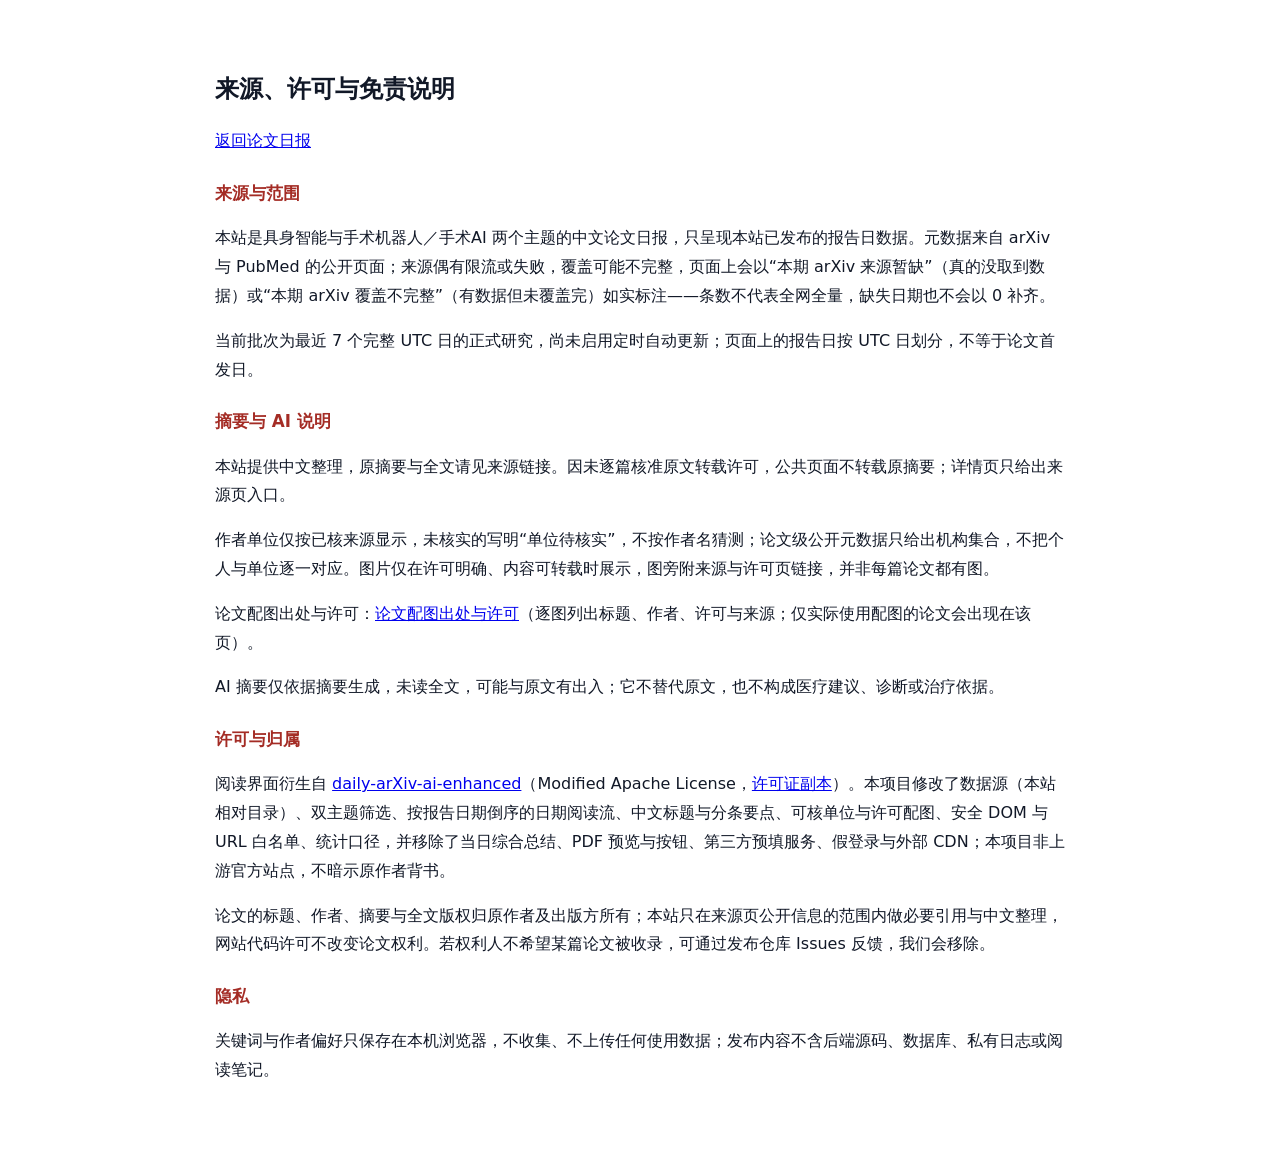
==== commit d7091451: "Publish seven-day literature research and simplify reading interface" ====
--- a/NOTICE.html
+++ b/NOTICE.html
@@ -33,6 +33,7 @@
 <h2>摘要与 AI 说明</h2>
 <p>本站提供中文整理，原摘要与全文请见来源链接。因未逐篇核准原文转载许可，公共页面不转载原摘要；详情页只给出来源页入口。</p>
 <p>作者单位仅按已核来源显示，未核实的写明“单位待核实”，不按作者名猜测；论文级公开元数据只给出机构集合，不把个人与单位逐一对应。图片仅在许可明确、内容可转载时展示，图旁附来源与许可页链接，并非每篇论文都有图。</p>
+<p>论文配图出处与许可：<a href="docs/figure-credits.html">论文配图出处与许可</a>（逐图列出标题、作者、许可与来源；仅实际使用配图的论文会出现在该页）。</p>
 <p>AI 摘要仅依据摘要生成，未读全文，可能与原文有出入；它不替代原文，也不构成医疗建议、诊断或治疗依据。</p>
 
 <h2>许可与归属</h2>
--- a/css/pd-adapt.css
+++ b/css/pd-adapt.css
@@ -15,6 +15,9 @@
  *   2026-10 阅读改版：新增 .feed / .feed-day-* / .paper-card-title-zh|en /
  *   .paper-card-figure-* / .paper-ai-bullets / .modal-affiliations 等样式；
  *   上游 daily 的卡片色板与网格继续沿用（不重画为别的产品）。
+ *   2026-10 卡片改版（用户明确授权）：标题最上 → 配图（仅一张、无 caption、可点击去图源）
+ *   → 单位 pill（原文 + 中文）/ 论文编号灰 pill / 小来源标签 → 概括 → 只留“查看详情”；
+ *   卡片不再有 index 编号、作者、补录标记与日期（详情仍保留作者、单位与配图许可）。
  *   2026-10 二次精简：论文要点改普通 section 版式（去橙色警告块）、
  *   卡片改为内容高度（grid align-items: start，行内保留空白但不撑高卡片）、
  *   配图常高 object-fit: contain（不裁剪）。
@@ -678,12 +681,16 @@
     color: var(--text-secondary, #6b7280);
 }
 
-/* ---------- 卡片顶部配图（只在合法公开且有许可时出现） ---------- */
+/* ---------- 卡片配图（标题之下、仅一张、无 caption，整块可点去图源） ---------- */
 .paper-card-figure {
     margin: 0;
-    border-radius: var(--radius-md, 8px) var(--radius-md, 8px) 0 0;
-    overflow: hidden;
     background: rgba(31, 41, 55, 0.04);
+    border-radius: 0;
+}
+
+.paper-figure-link {
+    display: block;
+    line-height: 0;
 }
 
 /* 常高 + contain：不裁剪图片内容（宁可留边，也不把论文配图裁掉） */
@@ -693,6 +700,14 @@
     height: 200px;
     object-fit: contain;
     background: rgba(31, 41, 55, 0.04);
+    border-radius: var(--radius-sm, 6px);
+}
+
+/* 旧版图注（caption/许可/图源）已从卡片移除；许可与图源改在详情里明确 */
+.paper-card-figure-caption,
+.figure-caption-text,
+.figure-license {
+    display: none;
 }
 
 /*
@@ -709,6 +724,67 @@
     align-self: start;
 }
 
+/* ---------- 卡片标签行：单位 pill / 论文编号灰 pill / 小来源标签 ---------- */
+.paper-card-tag-row {
+    align-items: flex-start;
+    margin: 8px 0 0;
+}
+
+.paper-card-units {
+    display: flex;
+    flex-wrap: wrap;
+    gap: 6px;
+    min-width: 0;
+    max-width: 100%;
+}
+
+.paper-unit-pill {
+    display: inline-block;
+    max-width: 100%;
+    padding: 2px 10px;
+    border-radius: 12px;
+    font-size: 0.75rem;
+    line-height: 1.5;
+    white-space: normal;
+    overflow-wrap: anywhere;
+    background: rgba(2, 132, 199, 0.10);
+    border: 1px solid rgba(2, 132, 199, 0.35);
+    color: #0369a1;
+}
+
+a.paper-unit-pill {
+    text-decoration: none;
+}
+
+a.paper-unit-pill:hover {
+    text-decoration: underline;
+}
+
+.paper-unit-more {
+    background: rgba(107, 114, 128, 0.10);
+    border-color: rgba(107, 114, 128, 0.35);
+    color: #4b5563;
+}
+
+.paper-id-pill {
+    display: inline-block;
+    max-width: 100%;
+    padding: 2px 10px;
+    border-radius: 12px;
+    font-size: 0.75rem;
+    line-height: 1.5;
+    white-space: nowrap;
+    font-variant-numeric: tabular-nums;
+    background: rgba(107, 114, 128, 0.10);
+    border: 1px solid rgba(107, 114, 128, 0.30);
+    color: #4b5563;
+}
+
+/* 卡片页脚只剩“查看详情”，不再有日期 */
+.paper-card-footer {
+    justify-content: flex-end;
+}
+
 .paper-card-figure-caption {
     padding: 6px 12px;
     font-size: 0.72rem;
@@ -772,32 +848,7 @@
     color: var(--text-secondary, #6b7280);
 }
 
-/* ---------- 卡片：可核单位短名单（单行省略号，不顶宽） ---------- */
-.paper-card-affiliations {
-    margin: -4px 0 10px;
-    font-size: 12px;
-    line-height: 1.4;
-    color: var(--text-secondary, #6b7280);
-    max-width: 100%;
-    min-width: 0;
-    white-space: nowrap;
-    overflow: hidden;
-    text-overflow: ellipsis;
-}
-
-.paper-card-affiliations .affiliation-link {
-    color: var(--primary-color, #a42c25);
-    text-decoration: none;
-}
-
-.paper-card-affiliations .affiliation-link:hover {
-    text-decoration: underline;
-}
-
-.paper-card-affiliations .affiliation-unknown,
-.paper-card-affiliations .affiliation-more {
-    color: var(--text-tertiary, #9ca3af);
-}
+/* 卡片不再显示“单位待核实”短句：没有可核单位时不渲染单位 pill（补全状态由后台处理） */
 
 /* ---------- 详情：四项要点一律分条 ---------- */
 .paper-ai-bullets {
